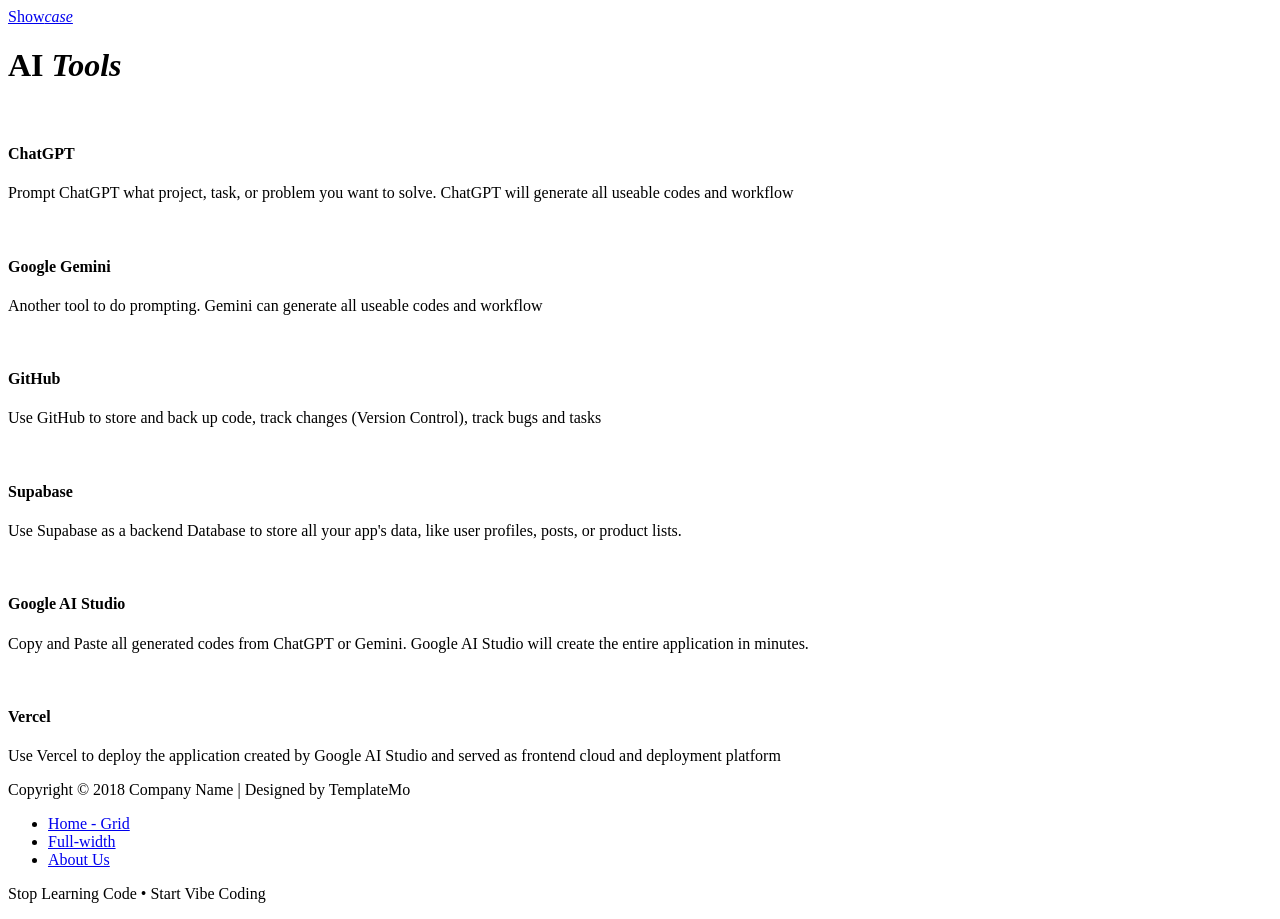
==== about.html @ 4bb70309 "Add files via upload" ====
<!DOCTYPE html>
<html>
    <head>
        <meta charset="utf-8">
        <meta http-equiv="X-UA-Compatible" content="IE=edge,chrome=1">
        <title>AI Tools</title>
		<link rel="icon" type="image/x-icon" href="https://howps-lab.github.io/ai-lab/gallery.png">
<!-- 

Highway Template

https://templatemo.com/tm-520-highway

-->
        <meta name="description" content="">
        <meta name="viewport" content="width=device-width, initial-scale=1">
        <link rel="apple-touch-icon" href="apple-touch-icon.png">

        <link rel="stylesheet" href="css/bootstrap.min.css">
        <link rel="stylesheet" href="css/bootstrap-theme.min.css">
        <link rel="stylesheet" href="css/fontAwesome.css">
        <link rel="stylesheet" href="css/light-box.css">
        <link rel="stylesheet" href="css/templatemo-style.css">

        <link href="https://fonts.googleapis.com/css?family=Kanit:100,200,300,400,500,600,700,800,900" rel="stylesheet">

        <script src="js/vendor/modernizr-2.8.3-respond-1.4.2.min.js"></script>
    </head>

<body>

    <nav>
        <div class="logo">
            <a href="index.html">Show<em>case</em></a>
        </div>
      <div class="menu-icon">
        <span></span>
      </div>
    </nav>

    <div class="page-heading">
        <div class="container">
            <div class="heading-content">
                <h1>AI <em>Tools</em></h1>
            </div>
        </div>
    </div>


    <div class="services">
        <div class="container">
            <div class="col-md-4 col-sm-6">
                <div class="service-item">
                    <div class="icon">
                        <img src="img/chatgpt-icon.png" alt="">
                    </div>
                    <div class="text">
                        <h4>ChatGPT</h4>
                        <p>Prompt ChatGPT what project, task, or problem you want to solve. ChatGPT will generate all useable codes and workflow</p>
                    </div>
                </div>
            </div>
            <div class="col-md-4 col-sm-6">
                <div class="service-item">
                    <div class="icon">
                        <img src="img/google-gemini-icon.png" alt="">
                    </div>
                    <div class="text">
                        <h4>Google Gemini</h4>
                        <p>Another tool to do prompting. Gemini can generate all useable codes and workflow</p>
                    </div>
                </div>
            </div>
            <div class="col-md-4 col-sm-6">
                <div class="service-item">
                    <div class="icon">
                        <img src="img/github-white-icon.png" alt="">
                    </div>
                    <div class="text">
                        <h4>GitHub</h4>
                        <p>Use GitHub to store and back up code, track changes (Version Control), track bugs and tasks</p>
                    </div>
                </div>
            </div>
            <div class="col-md-4 col-sm-6">
                <div class="service-item">
                    <div class="icon">
                        <img src="img/supabase-icon.png" alt="">
                    </div>
                    <div class="text">
                        <h4>Supabase</h4>
                        <p>Use Supabase as a backend Database to store all your app's data, like user profiles, posts, or product lists.</p>
                    </div>
                </div>
            </div>
            <div class="col-md-4 col-sm-6">
                <div class="service-item">
                    <div class="icon">
                        <img src="img/Google_AI_Studio_icon.png" alt="">
                    </div>
                    <div class="text">
                        <h4>Google AI Studio</h4>
                        <p>Copy and Paste all generated codes from ChatGPT or Gemini. Google AI Studio will create the entire application in minutes.</p>
                    </div>
                </div>
            </div>
            <div class="col-md-4 col-sm-6">
                <div class="service-item">
                    <div class="icon">
                        <img src="img/vercel-100.png" alt="">
                    </div>
                    <div class="text">
                        <h4>Vercel</h4>
                        <p>Use Vercel to deploy the application created by Google AI Studio and served as frontend cloud and deployment platform</p>
                    </div>
                </div>
            </div>
        </div>
    </div>


    

    <footer>
        <div class="container-fluid">
            <div class="col-md-12">
                <p>Copyright &copy; 2018 Company Name 
    
    | Designed by TemplateMo</p>
            </div>
        </div>
    </footer>

  

    <section class="overlay-menu">
      <div class="container">
        <div class="row">
          <div class="main-menu">
              <ul>
                  <li>
                      <a href="index.html">Home - Grid</a>
                  </li>
                  <li>
                      <a href="full-width.html">Full-width</a>
                  </li>
                  <li>
                      <a href="about.html">About Us</a>
                  </li>
              </ul>
              <p>Stop Learning Code &bull; Start Vibe Coding</p>
          </div>
        </div>
      </div>
    </section>

    <script src="https://ajax.googleapis.com/ajax/libs/jquery/1.11.2/jquery.min.js"></script>
    <script>window.jQuery || document.write('<script src="js/vendor/jquery-1.11.2.min.js"><\/script>')</script>

    <script src="js/vendor/bootstrap.min.js"></script>
    
    <script src="js/plugins.js"></script>
    <script src="js/main.js"></script>

</body>
</html>
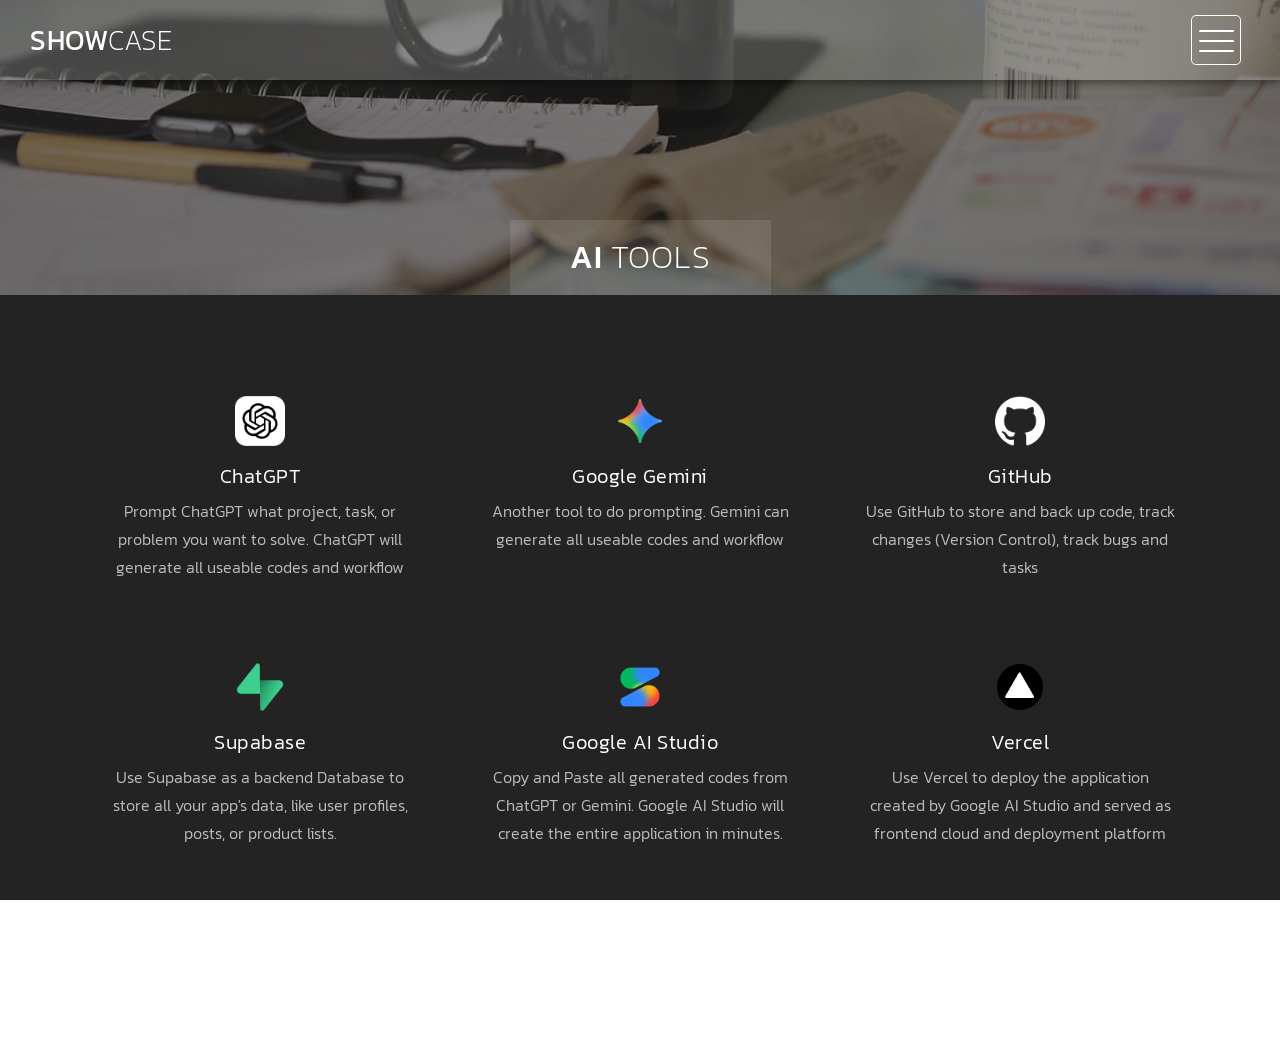
==== commit dc9b0b38: "Add files via upload" ====
--- a/about.html
+++ b/about.html
@@ -145,7 +145,7 @@
                       <a href="full-width.html">Full-width</a>
                   </li>
                   <li>
-                      <a href="about.html">About Us</a>
+                      <a href="about.html">AI Tools</a>
                   </li>
               </ul>
               <p>Stop Learning Code &bull; Start Vibe Coding</p>
--- a/css/light-box.css
+++ b/css/light-box.css
@@ -0,0 +1,218 @@
+/* LIGHT BOX */
+
+body:after {
+  content: url(../img/close.png) url(../img/loading.gif) url(../img/prev.png) url(../img/next.png);
+  display: none;
+}
+
+body.lb-disable-scrolling {
+  overflow: hidden;
+}
+
+.lightboxOverlay {
+  max-height: 100%;
+  overflow-y: scroll;
+  position: absolute;
+  top: 0;
+  left: 0;
+  z-index: 99999;
+  background-color: black;
+  filter: progid:DXImageTransform.Microsoft.Alpha(Opacity=80);
+  opacity: 0.8;
+  display: none;
+}
+
+.lightbox {
+  position: absolute;
+  margin-top: 0%;
+  left: 0;
+  width: 100%;
+  z-index: 100000;
+  text-align: center;
+  line-height: 0;
+  font-weight: normal;
+}
+
+.lightbox .lb-image {
+  display: block;
+  height: auto;
+  max-width: inherit;
+  max-height: none;
+  border-radius: 5px;
+
+  /* Image border */
+  border: 10px solid white;
+}
+
+.lightbox a img {
+  border: none;
+}
+
+.lb-outerContainer {
+  position: relative;
+  *zoom: 1;
+  width: 250px;
+  height: 250px;
+  margin: 0 auto;
+  border-radius: 4px;
+
+  /* Background color behind image.
+     This is visible during transitions. */
+  background-color: white;
+}
+
+.lb-outerContainer:after {
+  content: "";
+  display: table;
+  clear: both;
+}
+
+.lb-loader {
+  position: absolute;
+  top: 43%;
+  left: 0;
+  height: 25%;
+  width: 100%;
+  text-align: center;
+  line-height: 0;
+}
+
+.lb-cancel {
+  display: block;
+  width: 32px;
+  height: 32px;
+  margin: 0 auto;
+  background: url(../img/loading.gif) no-repeat;
+}
+
+.lb-nav {
+  position: absolute;
+  top: 0;
+  left: 0;
+  height: 100%;
+  width: 100%;
+  z-index: 10;
+}
+
+.lb-container > .nav {
+  left: 0;
+}
+
+.lb-nav a {
+  outline: none;
+  background-image: url('[data-uri]');
+}
+
+.lb-prev, .lb-next {
+  height: 100%;
+  cursor: pointer;
+  display: block;
+}
+
+.lb-nav a.lb-prev {
+  width: 34%;
+  left: 0;
+  float: left;
+  background: url(../img/prev.png) left 48% no-repeat;
+  filter: progid:DXImageTransform.Microsoft.Alpha(Opacity=0);
+  opacity: 0;
+  -webkit-transition: opacity 0.6s;
+  -moz-transition: opacity 0.6s;
+  -o-transition: opacity 0.6s;
+  transition: opacity 0.6s;
+}
+
+.lb-nav a.lb-prev:hover {
+  filter: progid:DXImageTransform.Microsoft.Alpha(Opacity=100);
+  opacity: 1;
+}
+
+.lb-nav a.lb-next {
+  width: 64%;
+  right: 0;
+  float: right;
+  background: url(../img/next.png) right 48% no-repeat;
+  filter: progid:DXImageTransform.Microsoft.Alpha(Opacity=0);
+  opacity: 0;
+  -webkit-transition: opacity 0.6s;
+  -moz-transition: opacity 0.6s;
+  -o-transition: opacity 0.6s;
+  transition: opacity 0.6s;
+}
+
+.lb-nav a.lb-next:hover {
+  filter: progid:DXImageTransform.Microsoft.Alpha(Opacity=100);
+  opacity: 1;
+}
+
+.lb-dataContainer {
+  margin: 0 auto;
+  padding-top: 5px;
+  *zoom: 1;
+  width: 100%;
+  -moz-border-radius-bottomleft: 4px;
+  -webkit-border-bottom-left-radius: 4px;
+  border-bottom-left-radius: 4px;
+  -moz-border-radius-bottomright: 4px;
+  -webkit-border-bottom-right-radius: 4px;
+  border-bottom-right-radius: 4px;
+}
+
+.lb-dataContainer:after {
+  content: "";
+  display: table;
+  clear: both;
+}
+
+.lb-data {
+  padding: 0 4px;
+  color: #ccc;
+}
+
+.lb-data .lb-details {
+  width: 85%;
+  float: left;
+  text-align: left;
+  line-height: 1.1em;
+}
+
+.lb-data .lb-caption {
+  font-size: 13px;
+  font-weight: bold;
+  line-height: 1em;
+}
+
+.lb-data .lb-caption a {
+  color: #4ae;
+}
+
+.lb-data .lb-number {
+  margin-top: 15px;
+  display: block;
+  clear: left;
+  padding-bottom: 1em;
+  font-size: 13px;
+  color: #999999;
+}
+
+.lb-data .lb-close {
+  display: block;
+  float: right;
+  width: 30px;
+  height: 30px;
+  background: url(../img/close.png) top right no-repeat;
+  text-align: right;
+  outline: none;
+  filter: progid:DXImageTransform.Microsoft.Alpha(Opacity=70);
+  opacity: 0.7;
+  -webkit-transition: opacity 0.2s;
+  -moz-transition: opacity 0.2s;
+  -o-transition: opacity 0.2s;
+  transition: opacity 0.2s;
+}
+
+.lb-data .lb-close:hover {
+  cursor: pointer;
+  filter: progid:DXImageTransform.Microsoft.Alpha(Opacity=100);
+  opacity: 1;
+}
--- a/css/templatemo-style.css
+++ b/css/templatemo-style.css
@@ -0,0 +1,1350 @@
+/*
+
+Highway Template
+
+https://templatemo.com/tm-520-highway
+
+*/
+
+body {
+  font-family: 'Kanit', sans-serif;
+}
+
+body::-webkit-scrollbar {
+  width: 8px;
+  height: 8px;
+  background-color: rgba(0, 0, 0, 0.9);
+}
+/* Add a thumb */
+body::-webkit-scrollbar-thumb {
+    background: rgba(250, 250, 250, 0.5);
+}
+
+body, html {
+  height: 100%;
+  min-height: 100%;
+  overflow-x: hidden;
+}
+
+
+.page-heading {
+  background-image: url(../img/heading_bg.png);
+  background-repeat: no-repeat;
+  background-size: cover;
+  background-position: center center;
+  width: 100%;
+  text-align: center;
+}
+
+.page-heading .heading-content h1 {
+  font-size: 32px;
+  text-transform: uppercase;
+  color: #fff;
+  letter-spacing: 1px;
+  background-color: rgba(250,250,250,0.1);
+  display: inline-block;
+  margin-bottom: 0;
+  margin-top: 220px;
+  padding: 20px 60px;
+}
+
+.page-heading .heading-content em {
+  font-style: normal;
+  font-weight: 200;
+}
+
+
+
+/* Nav Bar */
+
+nav .logo {
+  float: left;
+  margin-left: 30px;
+}
+
+nav .logo a {
+  font-size: 28px;
+  line-height: 80px;
+  text-transform: uppercase;
+  color: #fff;
+  text-decoration: none;
+  letter-spacing: 0.5px;
+}
+
+nav .logo em {
+  font-style: normal;
+  font-weight: 200;
+}
+
+nav {
+  background: rgba(250,250,250,0.2);
+  height: 80px;
+  position: fixed;
+  width: 100%;
+  left: 0;
+  top: 0;
+  z-index: 300;
+  box-shadow: 0px 2px 10px 0px rgba(0,0,0,0.5);
+}
+
+.menu-icon {
+  background: transparent;
+  border: 1px solid #fff;
+  width: 50px;
+  height: 50px;
+  margin: 15px 39px 0 auto;
+  position: relative;
+  cursor: pointer;
+  transition: background 0.5s;
+  border-radius: 5px;
+}
+
+.menu-icon span,
+.menu-icon span:before,
+.menu-icon span:after {
+  cursor: pointer;
+  border-radius: 1px;
+  height: 2px;
+  width: 35px;
+  background: white;
+  position: absolute;
+  left: 15%;
+  top: 50%;
+  display: block;
+  content: '';
+  transition: all 0.5s ease-in-out;
+}
+
+.menu-icon span:before {
+  left: 0;
+  top: -10px;
+}
+
+.menu-icon span:after {
+  left: 0;
+  top: 10px;
+}
+
+.menu-icon.active {
+  background: rgba(250,250,250,0.2);
+}
+
+.menu-icon.active span {
+  background-color: transparent;
+}
+
+.menu-icon.active span:before,
+.menu-icon.active span:after {
+  top: 0;
+}
+
+.menu-icon.active span:before {
+  transform: rotate(135deg);
+}
+
+.menu-icon.active span:after {
+  transform: rotate(-135deg);
+}
+/* Menu */
+
+.overlay-menu {
+  background: rgba(0, 0, 0, 0.95);
+  color: #ffffff;
+  position: fixed;
+  z-index: 100;
+  left: 0;
+  top: 0;
+  height: 100%;
+  overflow-y: auto;
+  -webkit-overflow-scrolling: touch;
+  width: 100%;
+  padding: 50px 0;
+  opacity: 0;
+  text-align: center;
+  transform: translateY(-100%);
+  transition: all 0.5s;
+}
+
+.overlay-menu.open {
+  opacity: 1;
+  transform: translateY(0%);
+}
+
+.overlay-menu .main-menu {
+  transform: translateY(50%);
+  opacity: 0;
+  transition: all 0.3s;
+  transition-delay: 0s;
+}
+
+.overlay-menu.open .main-menu {
+  transition: all 0.7s;
+  transition-delay: 0.7s;
+  opacity: 1;
+  transform: translateY(0%);
+}
+
+.overlay-menu .main-menu:nth-child(2) {
+  transition-delay: 0s;
+}
+
+.overlay-menu.open .main-menu:nth-child(2) {
+  transition-delay: 1.25s;
+}
+
+.overlay-menu {
+  overflow: scroll;
+}
+
+.overlay-menu::-webkit-scrollbar {
+  display: none;
+}
+
+.overlay-menu ul {
+  list-style: none;
+  margin-top: 80px;
+  padding: 0px;
+}
+.overlay-menu ul li {
+  padding: 15px 0px;
+}
+
+.overlay-menu ul li a {
+  font-size: 24px;
+  font-weight: 300;
+  color: #fff;
+  text-decoration: none;
+  transition: all 0.5s;
+}
+
+.overlay-menu ul li a:hover {
+  color: rgba(250,250,250,0.5);
+}
+
+
+.overlay-menu p {
+  margin-top: 60px;
+  font-size: 13px;
+  text-transform: uppercase;
+  color: #fff;
+  font-weight: 200;
+  letter-spacing: 0.5px;
+  text-align: center;
+}
+
+
+
+#video-container  {
+  position: relative;
+  width: 100%;
+  height: 100%;
+  overflow: hidden;
+  z-index: 1;
+}
+
+#video-container video,
+.video-overlay {
+  position: absolute;
+  left: 50%;
+  top: 50%;
+  transform: translate(-50%, -50%);
+  min-width: 100%;
+  min-height: 100%;
+}
+
+#video-container .video-overlay {
+  z-index: 9999;
+  background: rgba(0,0,0,0.5);
+  width: 100%;
+}
+
+#video-container .video-content {
+  z-index: 99999;
+  position: absolute;
+  height: 100%;
+  width: 100%;
+}
+
+#video-container .video-content .inner {
+  height: 100%;
+  width: 100%;
+  display: flex;
+  justify-content: center;
+  align-items: center;
+  flex-flow: column wrap;
+}
+
+#video-container .video-content .inner h1 {
+  font-size: 64px;
+  text-transform: uppercase;
+  color: #fff;
+  letter-spacing: 2px;
+  font-weight: 500;
+  text-align: center;
+}
+
+#video-container .video-content .inner em {
+  font-style: normal;
+  font-weight: 200;
+}
+
+
+#video-container .video-content .inner p {
+  color: #fff;
+  font-size: 22px;
+  font-weight: 200;
+  letter-spacing: 1.5px;
+  text-align: center;
+  padding: 0px 30px;
+}
+
+#video-container .video-content .inner a {
+  color: #fff;
+  text-decoration: underline;
+}
+
+#video-container .video-content .inner .scroll-icon {
+  margin-top: 45px;
+}
+
+.full-screen-portfolio .container-fluid,
+.full-screen-portfolio .col-md-4, .col-md-8 {
+  padding-left: 0px;
+  padding-right: 0px;
+}
+
+
+.portfolio-item img {
+  width: 100%;
+  overflow: hidden;
+}
+
+.portfolio-item .thumb {
+  position: relative;
+}
+
+
+.portfolio-item .hover-effect .hover-content {
+    position: absolute;
+    text-align: left;
+    width: 100%;
+    bottom: 0;
+    left: 0;
+}
+
+
+.full-screen-portfolio .portfolio-item h1 {
+  position: relative;
+  font-size: 22px;
+  text-transform: uppercase;
+  color: #fff;
+  display: inline-block;
+  padding-left: 20px;
+  line-height: 15px;
+  transform: translateY(25px);
+  transition: .5s ease-in-out;
+  letter-spacing: 0.5px;
+ }
+
+ .full-screen-portfolio .portfolio-item em {
+  font-style: normal;
+  font-weight: 200;
+ }
+
+.full-screen-portfolio .portfolio-item:hover h1 {
+  transform: translateY(0);
+ }
+
+.full-screen-portfolio .portfolio-item p {
+  padding-left: 20px;
+  font-weight: 300!important;
+  letter-spacing: 0.5px;
+  font-size: 14px;
+  color: #fff;
+  opacity: 0;
+  transform: translateY(10px);
+  transition: .5s ease-in-out;
+  text-transform: uppercase;
+ }
+
+ .full-screen-portfolio .portfolio-item {
+ text-align: center;
+ line-height: 150%;
+ text-transform: lowercase;
+ cursor: pointer;
+}
+
+.full-screen-portfolio .portfolio-item:hover p {
+  opacity: 1;
+  transform: translateY(0);
+ }
+
+
+
+
+.popup-icon {
+  position: fixed;
+  bottom: 30px;
+  right: 30px;
+  z-index: 300;
+  display: inline-block;
+  width: 60px;
+  height: 60px;
+}
+
+.popup-icon button {
+  background-color: transparent;
+  outline: none;
+  border: none;
+}
+
+.modal-btn img {
+  width: 60px;
+  height: 60px;
+}
+
+/* Modal */
+.modal {
+  background-color: rgba(0,0,0,.95);
+  display: none;
+  overflow: auto;
+  position: fixed;
+  z-index: 1000;
+  top: 0;
+  left: 0;
+  width: 100%;
+  height: 100%;
+  transform: all 0.6s;
+  overflow: scroll;
+}
+
+.modal::-webkit-scrollbar {
+  display: none;
+}
+
+/* Modal Content */
+.modal-content {
+  text-align: center;
+  position: relative;
+  top: 0;
+  width: 100%;
+  margin: 0 auto;
+  background-color: transparent;
+}
+.modal-animated-in {
+  animation: totop-in .6s ease;
+}
+.modal-animated-out {
+  animation: totop-out .6s ease forwards;
+}
+.modal-header {
+  border-bottom: none;
+}
+.modal-header h3 {
+  color: #fff;
+  font-weight: 400;
+  letter-spacing: 1px;
+  font-size: 64px;
+  margin-top: 5%;
+  border-bottom: none;
+  margin-bottom: 20px;
+}
+
+.modal-header em {
+  font-style: normal;
+  font-weight: 200;
+}
+
+.modal-content .close-btn {
+  position: absolute;
+  z-index: 99999999;
+  color: #fff;
+  right: 38px;
+  top: 15px;
+  width: 50px;
+  height: 50px;
+  text-align: center;
+  cursor: pointer;
+}
+
+.modal-body {
+  text-align: center;
+  margin: 0 auto;
+}
+
+.modal-body input {
+  border-radius: 5px;
+  padding-left: 15px;
+  font-size: 14px;
+  font-weight: 200;
+  color: #fff;
+  background-color: rgba(250, 250, 250, 0.15);
+  outline: none;
+  border: none;
+  box-shadow: none;
+  line-height: 40px;
+  height: 40px;
+  width: 60%;
+  margin-left: auto;
+  margin-right: auto;
+  margin-bottom: 25px;
+}
+
+.modal-body textarea {
+  border-radius: 5px;
+  padding-left: 15px;
+  padding-top: 10px;
+  font-size: 14px;
+  font-weight: 200;
+  color: #fff;
+  background-color: rgba(250, 250, 250, 0.15);
+  outline: none;
+  border: none;
+  box-shadow: none;
+  height: 165px;
+  max-height: 220px;
+  width: 60%;
+  margin-left: auto;
+  margin-right: auto;
+  max-width: 100%;
+  margin-bottom: 25px;
+}
+
+.modal-body button {
+  border-radius: 0px;
+  font-size: 13px;
+  text-transform: uppercase;
+  font-weight: 600;
+  background-color: transparent;
+  color: #fff;
+  letter-spacing: 2px;
+  border-bottom: 3px solid #fff;
+  display: inline-block;
+  padding: 0px 0px 3px 0px;
+  transition: all 0.5s;
+  border-top: none;
+  border-right: none;
+  border-left: none;
+}
+
+.modal-body button:hover {
+  color: rgba(250,250,250,0.5);
+  border-color: rgba(250,250,250,0.5);
+  outline: none;
+}
+
+/* Keyframes */
+@keyframes totop-in {
+  0% {
+    top: 600px;
+    opacity: 0;
+  }
+  100% {
+    top: 0%;
+    opacity: 1;
+  }  
+}
+
+@keyframes totop-out {
+  0% {
+    top: 0px;
+    opacity: 1;
+  }
+  100% {
+    top: -100%;
+    opacity: 0;
+  }  
+}
+
+
+
+footer {
+  width: 100%;
+  height: 80px;
+  background-color: #313131;
+}
+
+footer p {
+  text-align: center;
+  color: #fff;
+  font-weight: 200;
+  font-size: 13px;
+  text-transform: uppercase;
+  padding-top: 33px;
+  letter-spacing: 0.5px;
+}
+
+footer a {
+  color: #aaa;
+  text-decoration: none;
+}
+
+footer a:hover {
+  text-decoration: none;
+  color: #aaa;
+}
+
+
+
+.masonry-portfolio .container-fluid {
+  padding-right: 0px;
+  padding-left: 0px;
+}
+
+.masonry .col-md-4, .masonry .col-md-8 {
+  padding-right: 0px;
+  padding-left: 0px;
+}
+
+.masonry {
+  width: 100%;
+  background-color: transparent;
+  position: relative;
+}
+
+.masonry .item {
+  display: inline-block;
+  float: left;
+}
+
+.masonry .first-item {
+  margin-bottom: -0.5px;
+}
+
+.masonry .last-item {
+  float: left;
+}
+
+.masonry .item img {
+  width: 100%;
+  overflow-y: hidden;
+}
+
+.masonry .item .thumb {
+  position: relative;
+}
+
+.masonry .item .hover-effect .hover-content {
+    position: absolute;
+    text-align: left;
+    width: 100%;
+    bottom: 5px;
+    left: 0;
+}
+
+
+.masonry .item h1 {
+  position: relative;
+  font-size: 22px;
+  text-transform: uppercase;
+  color: #fff;
+  display: inline-block;
+  padding-left: 20px;
+  line-height: 15px;
+  transform: translateY(25px);
+  transition: .5s ease-in-out;
+  letter-spacing: 0.5px;
+ }
+
+.masonry .item em {
+  font-style: normal;
+  font-weight: 200;
+ }
+
+.masonry .item:hover h1 {
+  transform: translateY(0);
+ }
+
+.masonry .item p {
+  padding-left: 20px;
+  font-weight: 300!important;
+  letter-spacing: 0.5px;
+  font-size: 14px;
+  color: #fff;
+  opacity: 0;
+  transform: translateY(10px);
+  transition: .5s ease-in-out;
+  text-transform: uppercase;
+ }
+
+.masonry .item {
+ text-align: center;
+ line-height: 150%;
+ text-transform: lowercase;
+ cursor: pointer;
+}
+
+.masonry .item:hover p {
+  opacity: 1;
+  transform: translateY(0);
+ }
+
+
+
+
+.grid-portfolio {
+  padding: 65px 0px;
+  background-color: #232323;
+}
+
+.grid-portfolio .portfolio-item {
+  margin: 15px 0px;
+}
+
+.portfolio-item .hover-effect .hover-content {
+    position: absolute;
+    text-align: left;
+    width: 100%;
+    bottom: 5px;
+    left: 0;
+}
+
+
+.grid-portfolio .portfolio-item h1 {
+  position: relative;
+  font-size: 22px;
+  text-transform: uppercase;
+  color: #fff;
+  display: inline-block;
+  padding-left: 20px;
+  line-height: 15px;
+  transform: translateY(25px);
+  transition: .5s ease-in-out;
+  letter-spacing: 0.5px;
+ }
+
+ .grid-portfolio .portfolio-item em {
+  font-style: normal;
+  font-weight: 200;
+ }
+
+.grid-portfolio .portfolio-item:hover h1 {
+  transform: translateY(0);
+ }
+
+.grid-portfolio .portfolio-item p {
+  padding-left: 20px;
+  font-weight: 300!important;
+  letter-spacing: 0.5px;
+  font-size: 14px;
+  color: #fff;
+  opacity: 0;
+  transform: translateY(10px);
+  transition: .5s ease-in-out;
+  text-transform: uppercase;
+ }
+
+.grid-portfolio .portfolio-item:hover p {
+  opacity: 1;
+  transform: translateY(0);
+ }
+
+ .grid-portfolio .load-more-button {
+  margin-top: 15px;
+ }
+
+ .grid-portfolio .load-more-button a {
+  width: 100%;
+  height: 80px;
+  display: inline-block;
+  text-align: center;
+  line-height: 80px;
+  font-size: 15px;
+  text-transform: uppercase;
+  text-decoration: none;
+  letter-spacing: 1px;
+  color: #fff;
+  background-color: #313131;
+  transition: all 0.5s;
+ }
+
+ .grid-portfolio .load-more-button a:hover {
+  color: rgba(250,250,250,0.5);
+ }
+
+
+
+
+ .services {
+  background-color: #232323;
+  padding: 65px 0px;
+ }
+
+ .services .service-item {
+  margin: 15px 0px;
+  padding: 20px;
+  text-align: center;
+  transition: all 0.5s;
+ }
+
+  .services .service-item:hover {
+    background-color: #313131;
+  }
+
+ .services .service-item .icon {
+  width: 50px;
+  height: 50px;
+  text-align: center;
+  display: inline-block;
+  line-height: 50px;
+ }
+
+.services .service-item .icon img {
+  max-width: 100%;
+}
+
+.services .service-item h4 {
+  margin-top: 20px;
+  color: #fff;
+  font-size: 20px;
+  text-transform: capitalize;
+  letter-spacing: 0.5px;
+  font-weight: 300;
+}
+
+.services .service-item p {
+  color: #bbb;
+  font-size: 16px;
+  font-weight: 300;
+  line-height: 28px;
+}
+
+
+
+.more-about-us {
+  background-image: url(../img/about_us.png);
+  background-repeat: no-repeat;
+  background-attachment: fixed;
+  background-size: cover;
+  background-position: center center;
+  width: 100%;
+  text-align: center;
+}
+
+.more-about-us .content {
+  background-color: rgba(0,0,0,0.8);
+  text-align: left;
+  padding: 150px 60px;
+  color: #fff;
+}
+
+.more-about-us .content h2 {
+  margin-top: 0px;
+  font-size: 34px;
+  font-weight: 300;
+  letter-spacing: 0.5px;
+  margin-bottom: 5px;
+}
+
+.more-about-us .content span {
+  font-size: 16px;
+  font-weight: 200;
+  display: inline-block;
+  margin-bottom: 30px;
+  letter-spacing: 0.5px;
+}
+
+.more-about-us .content p {
+  color: #fff;
+  font-size: 16px;
+  font-weight: 300;
+  line-height: 28px;
+}
+
+.more-about-us .content .simple-btn {
+  margin-top: 30px;
+}
+
+.more-about-us .content .simple-btn a {
+  font-size: 13px;
+  text-transform: uppercase;
+  font-weight: 600;
+  background-color: transparent;
+  color: #fff;
+  letter-spacing: 2px;
+  border-bottom: 3px solid #fff;
+  padding-bottom: 3px;
+  text-decoration: none;
+  transition: all 0.5s;
+}
+
+.more-about-us .content .simple-btn a:hover {
+  opacity: 0.5;
+}
+
+
+
+.pricing-tables {
+  padding: 65px 0px;
+  background-color: #232323;
+}
+
+.pricing-tables .table-item {
+  padding: 60px 0px;
+  margin: 15px 0px;
+  text-align: center;
+  background-color: #313131;
+}
+
+.pricing-tables .table-item h4 {
+  margin-top: 0px;
+  font-size: 36px;
+  font-weight: 200;
+  color: #f4dd5b;
+  letter-spacing: 0.5px;
+}
+
+.pricing-tables .table-item span {
+  font-size: 17px;
+  display: inline-block;
+  color: #aaa;
+  letter-spacing: 0.5px;
+  text-transform: capitalize;
+  border-bottom: 1px solid #414141;
+  width: 100%;
+  padding-bottom: 40px;
+}
+
+.pricing-tables .table-item ul {
+  list-style: none;
+  padding: 0;
+  margin-top: 35px;
+}
+
+.pricing-tables .table-item ul li {
+  font-size: 15px;
+  font-weight: 300;
+  color: #fff;
+  letter-spacing: 0.5px;
+  margin: 15px 0px;
+}
+
+.pricing-tables .table-item .simple-btn {
+  margin-top: 40px;
+  padding-bottom: 10px;
+}
+
+.pricing-tables .table-item .simple-btn a {
+  font-size: 13px;
+  text-transform: uppercase;
+  font-weight: 600;
+  background-color: transparent;
+  color: #f4dd5b;
+  letter-spacing: 2px;
+  border-bottom: 3px solid #f4dd5b;
+  padding-bottom: 3px;
+  text-decoration: none;
+  transition: all 0.5s;
+}
+
+.pricing-tables .table-item .simple-btn a:hover {
+  opacity: 0.5;
+}
+
+.pricing-tables .premium-item {
+  background-color: #f4dd5b;
+}
+
+.pricing-tables .premium-item h4, .pricing-tables .premium-item span, .pricing-tables .premium-item ul li, .pricing-tables .premium-item .simple-btn a {
+  color: #232323;
+  border-color: #232323;
+}
+
+
+
+.blog-entries {
+  padding: 80px 0px;
+  background-color: #232323;
+}
+
+
+.blog-entries .blog-posts {
+  margin-right: 30px;
+}
+
+
+.blog-post {
+  border-bottom: 1px solid #414141;
+  padding-bottom: 65px;
+  margin-bottom: 60px;
+}
+
+.blog-post img {
+  width: 100%;
+  overflow-y: hidden;
+}
+
+.blog-post .text-content {
+  margin-top: 30px;
+}
+
+.blog-post .text-content span {
+  font-size: 16px;
+  font-weight: 200;
+  color: #fff;
+  letter-spacing: 0.5px;
+}
+
+.blog-post .text-content span a {
+  color: #f4dd5b;
+  text-decoration: none;
+}
+
+.blog-post .text-content h2 {
+  margin-top: 5px;
+  font-size: 36px;
+  color: #fff;
+  letter-spacing: 0.5px;
+  text-transform: capitalize;
+  font-weight: 300;
+}
+
+.blog-post .text-content p {
+  color: #bbb;
+  font-size: 16px;
+  font-weight: 300;
+  line-height: 28px;
+  margin-top: 20px;
+}
+
+.blog-post .text-content .simple-btn {
+  margin-top: 25px;
+}
+
+.blog-post .text-content .simple-btn a {
+  font-size: 13px;
+  text-transform: uppercase;
+  font-weight: 600;
+  background-color: transparent;
+  color: #fff;
+  letter-spacing: 2px;
+  border-bottom: 3px solid #fff;
+  padding-bottom: 3px;
+  text-decoration: none;
+  transition: all 0.5s;
+}
+
+.blog-post .text-content .simple-btn a:hover {
+  opacity: 0.5;
+}
+
+.blog-entries .page-number {
+  padding: 0;
+  margin: 0;
+  list-style: none;
+}
+
+.blog-entries .page-number li {
+  display: inline-block;
+  margin-right: 3px;
+}
+
+.blog-entries .page-number li:last-child {
+  margin-right: 0px;
+}
+
+.blog-entries .page-number li.active a {
+  color: #232323;
+  background-color: #fff;
+}
+
+.blog-entries .page-number li.active a:hover {
+  opacity: 1;
+}
+
+.blog-entries .page-number li a {
+  font-size: 18px;
+  color: #fff;
+  text-decoration: none;
+  width: 50px;
+  height: 50px;
+  display: inline-block;
+  line-height: 50px;
+  text-align: center;
+  background-color: #414141;
+  transition: all 0.5s;
+}
+
+.blog-entries .page-number li a:hover {
+  opacity: 0.5;
+}
+
+.single-blog-post {
+  margin-right: 30px;
+}
+
+.single-blog-post img {
+  width: 100%;
+  overflow-y: hidden;
+}
+
+.single-blog-post .text-content {
+  margin-top: 20px;
+}
+
+.single-blog-post .text-content span {
+  font-size: 16px;
+  font-weight: 200;
+  color: #fff;
+  letter-spacing: 0.5px;
+  border-bottom: 1px solid #414141;
+  padding-bottom: 25px;
+  display: inline-block;
+  width: 100%;
+  margin-bottom: 0px;
+}
+
+.single-blog-post .text-content span a {
+  color: #f4dd5b;
+  text-decoration: none;
+}
+
+.single-blog-post .text-content h2 {
+  margin-top: 0px;
+  font-size: 36px;
+  color: #fff;
+  letter-spacing: 0.5px;
+  text-transform: capitalize;
+  font-weight: 300;
+}
+
+.single-blog-post .text-content p {
+  color: #bbb;
+  font-size: 16px;
+  font-weight: 300;
+  line-height: 28px;
+  margin-top: 20px;
+  margin-bottom: 30px;
+}
+
+.single-blog-post .tags-share {
+  border-top: 1px solid #414141;
+  border-bottom: 1px solid #414141;
+  padding: 8px 0px 10px 0px;
+}
+
+.single-blog-post .tags-share ul {
+  padding: 0;
+  margin: 0;
+  list-style: none;
+}
+
+.single-blog-post .tags-share ul li:first-child {
+  color: #fff;
+  font-size: 16px;
+  font-weight: 200;
+  letter-spacing: 0.5px;
+}
+
+.single-blog-post .tags-share ul li {
+  display: inline-block;
+  color: #fff;
+}
+
+.single-blog-post .tags-share ul li a {
+  font-size: 16px;
+  font-weight: 200;
+  letter-spacing: 0.5px;
+  color: #f4dd5b;
+  text-decoration: none;
+  transition: all 0.5s;
+}
+
+.single-blog-post .tags-share ul li a:hover {
+  opacity: 0.5;
+}
+
+.single-blog-post .tags-share .share {
+  text-align: right;
+}
+
+.blog-entries .search input {
+  background-color: rgba(250,250,250,0.1);
+  width: 100%;
+  height: 50px;
+  line-height: 50px;
+  padding-left: 15px;
+  color: #fff;
+  font-size: 15px;
+  font-weight: 300;
+  border-radius: 0px;
+  outline: none;
+  border: none;
+}
+
+.sidebar-heding h2 {
+  font-size: 20px;
+  text-transform: capitalize;
+  color: #fff;
+  margin-top: 40px;
+  letter-spacing: 0.5px;
+  padding-bottom: 10px;
+  border-bottom: 1px solid #414141;
+  margin-bottom: 20px;
+}
+
+.archives ul, .categories ul {
+  margin-top: -5px;
+  padding: 0;
+  list-style: none;
+}
+
+.archives ul li, .categories ul li {
+  margin-bottom: 12px; 
+}
+
+.archives ul li:last-child, .categories ul li:last-child {
+  margin-bottom: 0px; 
+}
+
+.archives ul li a, .categories ul li a {
+  font-size: 15px;
+  font-weight: 200;
+  color: #fff;
+  text-decoration: none;
+  letter-spacing: 0.5px;
+  transition: all 0.5s;
+}
+
+
+.archives ul li a:hover, .categories ul li a:hover {
+  opacity: 0.5;
+}
+
+.recent-posts ul {
+  padding: 0;
+  list-style: none;
+}
+
+.recent-posts ul li {
+  margin-bottom: 15px;
+}
+
+.recent-posts ul a {
+  text-decoration: none;
+}
+
+.recent-posts ul li img {
+  display: inline-block;
+  max-width: 100%;
+  margin-right: 15px;
+}
+
+.recent-posts ul li .text {
+  display: inline-block;
+}
+
+.recent-posts ul li h6 {
+  margin-bottom: 5px;
+  padding-top: 0px;
+  margin-top: 0px;
+  display: block;
+  font-size: 16px;
+  color: #fff;
+  letter-spacing: 0.5px;
+}
+
+.recent-posts ul li span {
+  display: inline-block;
+  font-size: 14px;
+  font-weight: 200;
+  color: #f4dd5b;
+}
+
+
+.latest-gallery ul {
+  padding: 0;
+  margin: 0;
+  list-style: none;
+}
+
+.latest-gallery ul li {
+  display: inline-block;
+  max-width: 59px;
+  overflow-y: hidden;
+  margin-bottom: 3px;
+  margin-right: 1px;
+}
+
+.latest-gallery ul li:nth-child(4){
+  margin-right: 0px;
+}
+
+.latest-gallery ul li:nth-child(8){
+  margin-right: 0px;
+}
+
+.latest-gallery ul li img {
+  width: 100%;
+  transition: all 0.5s;
+}
+
+.latest-gallery ul li img:hover {
+  cursor: pointer;
+  opacity: 0.5;
+}
+
+
+
+
+@media (max-width: 530px) {
+
+  .modal-header h3 {
+    margin-top: 15%;
+  }
+
+  .modal-body input {
+    width: 100%;
+  }
+
+  .modal-body textarea {
+    width: 100%;
+  }
+
+  .modal-content {
+    padding-bottom: 40px;
+  }
+
+  .grid-portfolio {
+    padding: 0px 0px;
+  }
+
+  .grid-portfolio .portfolio-item {
+    margin: 30px 0px;
+  }
+
+  .grid-portfolio .load-more-button {
+    padding-bottom: 30px;
+  }
+
+  .more-about-us .content {
+    padding: 60px 30px;
+  }
+
+}
+
+
+@media (max-width: 992px) {
+
+  .blog-entries .blog-posts {
+    margin-right: 0px;
+  }
+
+  .single-blog-post {
+    margin-right: 0px;
+    margin-bottom: 80px;
+  }
+
+  .blog-entries .page-number {
+    margin-bottom: 80px;
+  }
+
+  .single-blog-post .tags-share .tags {
+    text-align: center;
+  }
+
+  .single-blog-post .tags-share .share {
+    text-align: center;
+  }
+
+}
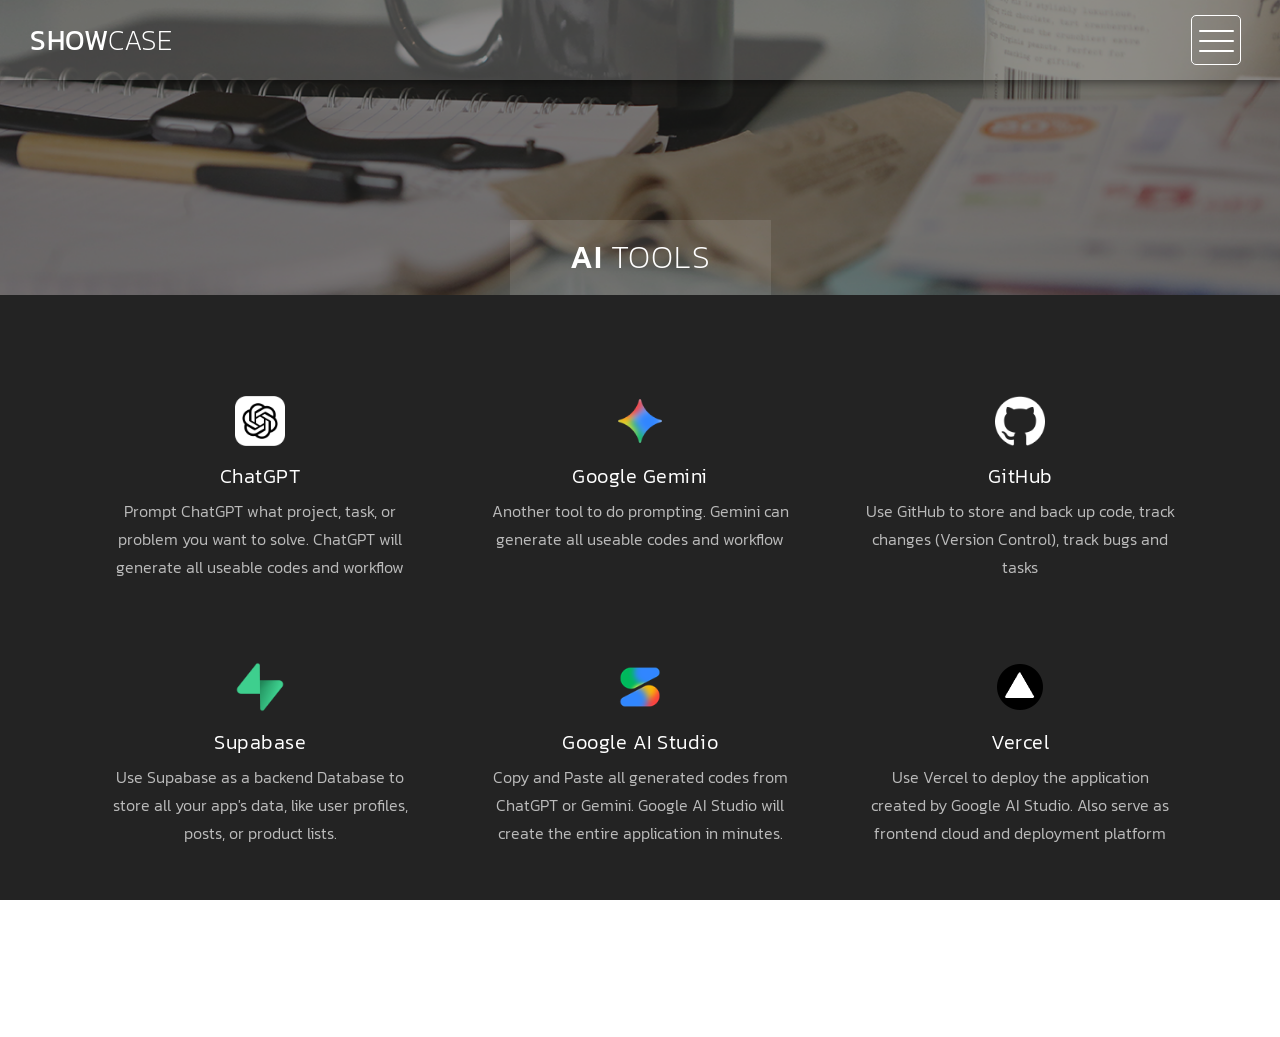
==== commit 58349fd2: "Add files via upload" ====
--- a/about.html
+++ b/about.html
@@ -111,7 +111,7 @@
                     </div>
                     <div class="text">
                         <h4>Vercel</h4>
-                        <p>Use Vercel to deploy the application created by Google AI Studio and served as frontend cloud and deployment platform</p>
+                        <p>Use Vercel to deploy the application created by Google AI Studio. Also serve as frontend cloud and deployment platform</p>
                     </div>
                 </div>
             </div>
@@ -124,9 +124,7 @@
     <footer>
         <div class="container-fluid">
             <div class="col-md-12">
-                <p>Copyright &copy; 2018 Company Name 
-    
-    | Designed by TemplateMo</p>
+                <p>Copyright &copy; 2026</p>
             </div>
         </div>
     </footer>
